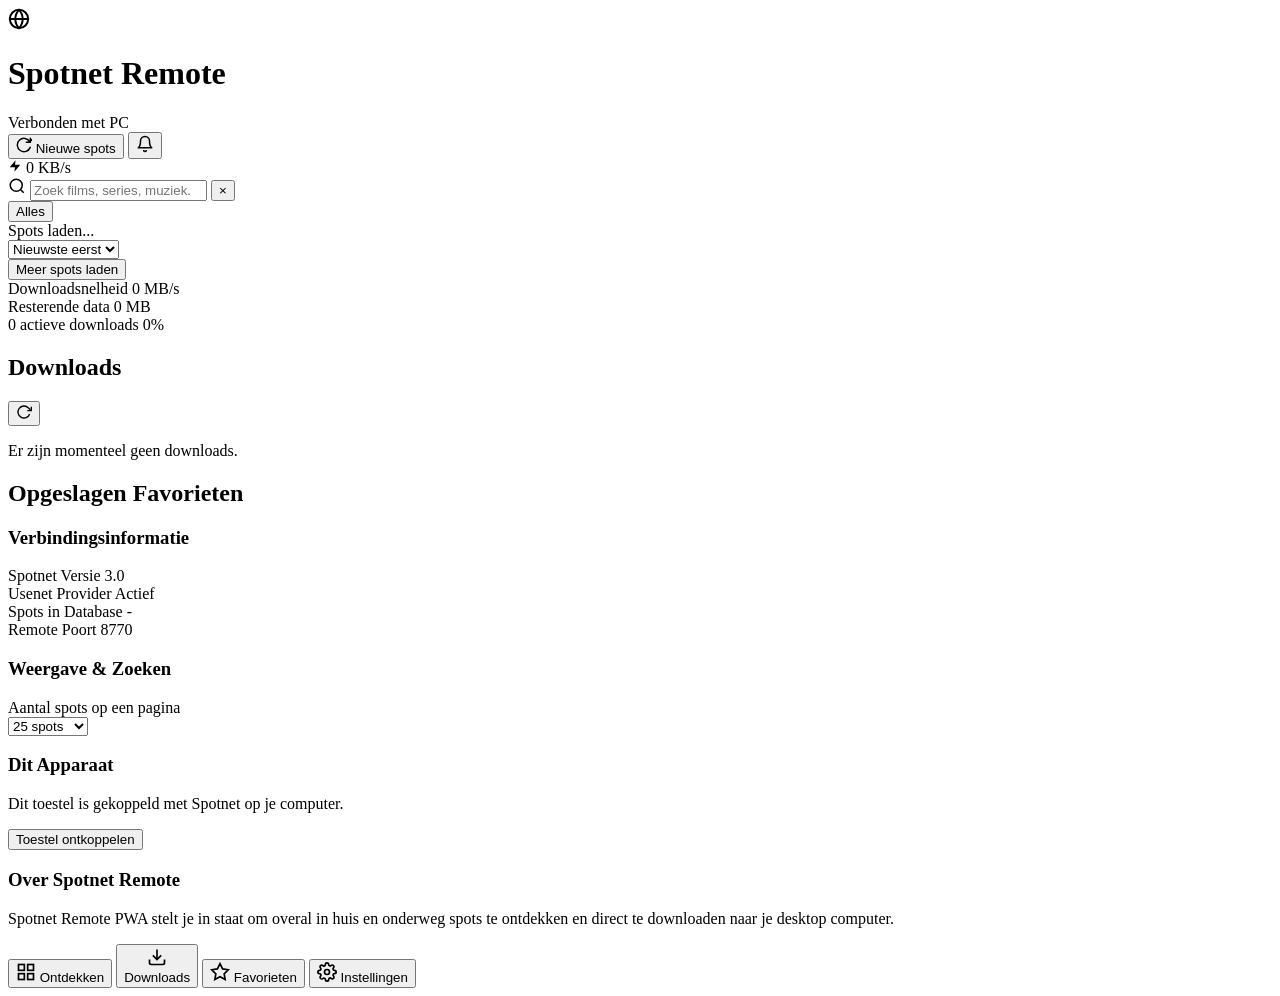
==== reconstructed/Spotnet2/Spotnet/Spotnet/Remote/Web/index.html @ 6c34cc78 "Spotnet 3.0.7.0: Spotnet Remote, Meldingsysteem, UI styling en Release Notes Nieuwe functies en verb" ====
<!DOCTYPE html>
<html lang="nl">
<head>
  <meta charset="UTF-8">
  <meta name="viewport" content="width=device-width, initial-scale=1.0, maximum-scale=1.0, user-scalable=no, viewport-fit=cover">
  <title>Spotnet Remote</title>
  <meta name="theme-color" content="#090d16">
  <meta name="apple-mobile-web-app-capable" content="yes">
  <meta name="apple-mobile-web-app-status-bar-style" content="black-translucent">
  <meta name="apple-mobile-web-app-title" content="Spotnet Remote">
  <link rel="manifest" href="/manifest.json">
  <link rel="icon" type="image/svg+xml" href="/icon.svg">
  <link rel="stylesheet" href="/app.css">
</head>
<body>
  <!-- Header -->
  <header class="app-header">
    <div class="header-left">
      <div class="logo-badge">
        <svg viewBox="0 0 24 24" width="22" height="22" fill="none" stroke="currentColor" stroke-width="2.2" stroke-linecap="round" stroke-linejoin="round">
          <circle cx="12" cy="12" r="10"></circle>
          <path d="M12 2a14.5 14.5 0 0 0 0 20 14.5 14.5 0 0 0 0-20"></path>
          <path d="M2 12h20"></path>
        </svg>
      </div>
      <div class="header-titles">
        <h1 class="brand-title">Spotnet <span class="badge-accent">Remote</span></h1>
        <div class="connection-status" id="connectionStatus">
          <span class="status-dot online"></span>
          <span class="status-text" id="statusText">Verbonden met PC</span>
        </div>
      </div>
    </div>
    <div class="header-right">
      <button class="btn-sync-spots" id="btnSyncSpots" title="Nieuwe spots ophalen van Usenet">
        <svg class="sync-icon" viewBox="0 0 24 24" width="16" height="16" fill="none" stroke="currentColor" stroke-width="2.2" stroke-linecap="round" stroke-linejoin="round">
          <path d="M21.5 2v6h-6M21.34 15.57a10 10 0 1 1-.57-8.38l5.67-5.67"/>
        </svg>
        <span>Nieuwe spots</span>
      </button>
      <button class="btn-header-notif" id="btnHeaderNotif" title="Meldingen" type="button">
        <svg viewBox="0 0 24 24" width="18" height="18" fill="none" stroke="currentColor" stroke-width="2" stroke-linecap="round" stroke-linejoin="round">
          <path d="M18 8A6 6 0 0 0 6 8c0 7-3 9-3 9h18s-3-2-3-9"></path>
          <path d="M13.73 21a2 2 0 0 1-3.46 0"></path>
        </svg>
        <span class="header-notif-badge" id="headerNotifBadge" style="display: none;">0</span>
      </button>
      <div class="global-speed-badge" id="globalSpeedBadge" title="Totale downloadsnelheid">
        <svg viewBox="0 0 24 24" width="14" height="14" fill="currentColor">
          <polygon points="13 2 3 14 12 14 11 22 21 10 12 10 13 2"></polygon>
        </svg>
        <span id="headerSpeed">0 KB/s</span>
      </div>
    </div>
  </header>

  <!-- Main View Area -->
  <main class="main-content">
    
    <!-- View: Discover / Spots List -->
    <section id="view-discover" class="view active">
      <!-- Search & Filters Bar -->
      <div class="search-container">
        <div class="search-input-wrapper">
          <svg class="search-icon" viewBox="0 0 24 24" width="18" height="18" fill="none" stroke="currentColor" stroke-width="2">
            <circle cx="11" cy="11" r="8"></circle>
            <line x1="21" y1="21" x2="16.65" y2="16.65"></line>
          </svg>
          <input type="search" id="searchInput" placeholder="Zoek films, series, muziek..." autocomplete="off">
          <button id="clearSearchBtn" class="clear-btn" aria-label="Wissen">&times;</button>
        </div>
      </div>

      <!-- Categories / Filters Scroll (Dynamic from Desktop Spotnet) -->
      <div class="category-chips-scroll" id="filterChipsContainer">
        <button class="chip active" data-filter-id="all">Alles</button>
      </div>
      <!-- Sub-Filters Scroll (Dynamic subcategories) -->
      <div class="category-chips-scroll subfilters-scroll" id="subFilterChipsContainer" style="display: none;"></div>

      <!-- Filter Controls (Sort & Total) -->
      <div class="filter-controls">
        <span class="results-count" id="resultsCount">Spots laden...</span>
        <div class="sort-select-wrapper">
          <select id="sortSelect">
            <option value="date_desc">Nieuwste eerst</option>
            <option value="filesize_desc">Grootste eerst</option>
            <option value="filesize_asc">Kleinste eerst</option>
            <option value="subject_asc">Titel (A-Z)</option>
          </select>
        </div>
      </div>

      <!-- Spots Grid Container -->
      <div class="spots-grid" id="spotsGrid">
        <!-- Cards rendered via JS -->
      </div>

      <!-- Pagination / Load More -->
      <div class="pagination-wrapper">
        <button id="loadMoreBtn" class="btn-load-more">Meer spots laden</button>
      </div>
    </section>

    <!-- View: Downloads / Queue -->
    <section id="view-queue" class="view">
      <div class="queue-summary-card">
        <div class="summary-top">
          <div class="speed-gauge">
            <span class="gauge-label">Downloadsnelheid</span>
            <span class="gauge-val" id="queueSpeed">0 MB/s</span>
          </div>
          <div class="eta-gauge">
            <span class="gauge-label">Resterende data</span>
            <span class="gauge-val" id="queueRemaining">0 MB</span>
          </div>
        </div>
        <div class="overall-progress-bar">
          <div class="progress-fill" id="overallProgressFill" style="width: 0%"></div>
        </div>
        <div class="summary-stats">
          <span id="queueActiveCount">0 actieve downloads</span>
          <span id="queuePercent">0%</span>
        </div>
      </div>

      <div class="section-title-row">
        <h2>Downloads</h2>
        <button class="btn-refresh" id="refreshQueueBtn" title="Verversen">
          <svg viewBox="0 0 24 24" width="16" height="16" fill="none" stroke="currentColor" stroke-width="2">
            <path d="M23 4v6h-6"></path>
            <path d="M20.49 15a9 9 0 1 1-2.12-9.36L23 10"></path>
          </svg>
        </button>
      </div>

      <div class="queue-list" id="queueList">
        <div class="empty-state">
          <p>Er zijn momenteel geen downloads.</p>
        </div>
      </div>
    </section>

    <!-- View: Favorites -->
    <section id="view-favorites" class="view">
      <div class="section-title-row">
        <h2>Opgeslagen Favorieten</h2>
      </div>
      <div class="spots-grid" id="favoritesGrid">
        <!-- Favorite Cards -->
      </div>
    </section>

    <!-- View: Settings / Device -->
    <section id="view-settings" class="view">
      <div class="settings-group">
        <h3>Verbindingsinformatie</h3>
        <div class="setting-item">
          <span class="setting-label">Spotnet Versie</span>
          <span class="setting-val" id="infoVersion">3.0</span>
        </div>
        <div class="setting-item">
          <span class="setting-label">Usenet Provider</span>
          <span class="setting-val" id="infoProvider">Actief</span>
        </div>
        <div class="setting-item">
          <span class="setting-label">Spots in Database</span>
          <span class="setting-val" id="infoSpotsCount">-</span>
        </div>
        <div class="setting-item">
          <span class="setting-label">Remote Poort</span>
          <span class="setting-val" id="infoPort">8770</span>
        </div>
      </div>

      <div class="settings-group">
        <h3>Weergave &amp; Zoeken</h3>
        <div class="setting-item">
          <span class="setting-label">Aantal spots op een pagina</span>
          <div class="sort-select-wrapper">
            <select id="pageSizeSelect">
              <option value="25">25 spots</option>
              <option value="50">50 spots</option>
              <option value="100">100 spots</option>
              <option value="200">200 spots</option>
            </select>
          </div>
        </div>
      </div>

      <div class="settings-group">
        <h3>Dit Apparaat</h3>
        <p class="setting-desc">Dit toestel is gekoppeld met Spotnet op je computer.</p>
        <button class="btn-danger" id="logoutBtn">Toestel ontkoppelen</button>
      </div>

      <div class="settings-group">
        <h3>Over Spotnet Remote</h3>
        <p class="setting-desc">Spotnet Remote PWA stelt je in staat om overal in huis en onderweg spots te ontdekken en direct te downloaden naar je desktop computer.</p>
      </div>
    </section>

  </main>

  <!-- Bottom Navigation Bar -->
  <nav class="bottom-nav">
    <button class="nav-btn active" data-target="view-discover">
      <svg viewBox="0 0 24 24" width="20" height="20" fill="none" stroke="currentColor" stroke-width="2">
        <rect x="3" y="3" width="7" height="7"></rect>
        <rect x="14" y="3" width="7" height="7"></rect>
        <rect x="14" y="14" width="7" height="7"></rect>
        <rect x="3" y="14" width="7" height="7"></rect>
      </svg>
      <span>Ontdekken</span>
    </button>
    <button class="nav-btn" data-target="view-queue">
      <div class="nav-icon-wrapper">
        <svg viewBox="0 0 24 24" width="20" height="20" fill="none" stroke="currentColor" stroke-width="2">
          <path d="M21 15v4a2 2 0 0 1-2 2H5a2 2 0 0 1-2-2v-4"></path>
          <polyline points="7 10 12 15 17 10"></polyline>
          <line x1="12" y1="15" x2="12" y2="3"></line>
        </svg>
        <span class="nav-badge" id="navQueueBadge" style="display: none;">0</span>
      </div>
      <span>Downloads</span>
    </button>
    <button class="nav-btn" data-target="view-favorites">
      <svg viewBox="0 0 24 24" width="20" height="20" fill="none" stroke="currentColor" stroke-width="2">
        <polygon points="12 2 15.09 8.26 22 9.27 17 14.14 18.18 21.02 12 17.77 5.82 21.02 7 14.14 2 9.27 8.91 8.26 12 2"></polygon>
      </svg>
      <span>Favorieten</span>
    </button>
    <button class="nav-btn" data-target="view-settings">
      <svg viewBox="0 0 24 24" width="20" height="20" fill="none" stroke="currentColor" stroke-width="2">
        <circle cx="12" cy="12" r="3"></circle>
        <path d="M19.4 15a1.65 1.65 0 0 0 .33 1.82l.06.06a2 2 0 0 1 0 2.83 2 2 0 0 1-2.83 0l-.06-.06a1.65 1.65 0 0 0-1.82-.33 1.65 1.65 0 0 0-1 1.51V21a2 2 0 0 1-2 2 2 2 0 0 1-2-2v-.09A1.65 1.65 0 0 0 9 19.4a1.65 1.65 0 0 0-1.82.33l-.06.06a2 2 0 0 1-2.83 0 2 2 0 0 1 0-2.83l.06-.06a1.65 1.65 0 0 0 .33-1.82 1.65 1.65 0 0 0-1.51-1H3a2 2 0 0 1-2-2 2 2 0 0 1 2-2h.09A1.65 1.65 0 0 0 4.6 9a1.65 1.65 0 0 0-.33-1.82l-.06-.06a2 2 0 0 1 0-2.83 2 2 0 0 1 2.83 0l.06.06a1.65 1.65 0 0 0 1.82.33H9a1.65 1.65 0 0 0 1-1.51V3a2 2 0 0 1 2-2 2 2 0 0 1 2 2v.09a1.65 1.65 0 0 0 1 1.51 1.65 1.65 0 0 0 1.82-.33l.06-.06a2 2 0 0 1 2.83 0 2 2 0 0 1 0 2.83l-.06.06a1.65 1.65 0 0 0-.33 1.82V9a1.65 1.65 0 0 0 1.51 1H21a2 2 0 0 1 2 2 2 2 0 0 1-2 2h-.09a1.65 1.65 0 0 0-1.51 1z"></path>
      </svg>
      <span>Instellingen</span>
    </button>
  </nav>

  <!-- Spot Detail Modal / Bottom Sheet -->
  <div class="modal-backdrop" id="detailModal" style="display: none;">
    <div class="modal-sheet">
      <div class="sheet-handle"></div>
      <button class="modal-close-btn" id="closeDetailBtn">&times;</button>
      <div class="sheet-content">
        <div class="detail-hero">
          <div class="detail-poster-wrapper" id="detailPosterWrapper">
            <img id="detailPoster" src="" alt="Poster" style="display:none;">
            <div class="poster-placeholder" id="detailPosterPlaceholder">
              <span id="detailPosterCatIcon">🎬</span>
            </div>
          </div>
          <div class="detail-meta">
            <span class="badge-cat" id="detailCategory">Beeld</span>
            <h2 id="detailTitle" class="detail-title">Titel laden...</h2>
            <div class="meta-row">
              <span class="meta-item">
                <svg viewBox="0 0 24 24" width="14" height="14" fill="currentColor"><path d="M12 12c2.21 0 4-1.79 4-4s-1.79-4-4-4-4 1.79-4 4 1.79 4 4 4zm0 2c-2.67 0-8 1.34-8 4v2h16v-2c0-2.66-5.33-4-8-4z"/></svg>
                <span id="detailPosterHandle">Poster</span>
              </span>
              <span class="meta-item">
                <svg viewBox="0 0 24 24" width="14" height="14" fill="none" stroke="currentColor" stroke-width="2"><circle cx="12" cy="12" r="10"></circle><polyline points="12 6 12 12 16 14"></polyline></svg>
                <span id="detailDate">Datum</span>
              </span>
              <span class="meta-item">
                <svg viewBox="0 0 24 24" width="14" height="14" fill="currentColor"><path d="M19 9h-4V3H9v6H5l7 7 7-7zM5 18v2h14v-2H5z"/></svg>
                <span id="detailSize">0 MB</span>
              </span>
            </div>
            <div class="detail-badges" id="detailBadges">
              <!-- UHD, 1080p, Dutch subs badges -->
            </div>
          </div>
        </div>

        <div class="action-buttons-row">
          <button class="btn-primary" id="btnDownloadSpot">
            <svg viewBox="0 0 24 24" width="18" height="18" fill="none" stroke="currentColor" stroke-width="2.5">
              <path d="M21 15v4a2 2 0 0 1-2 2H5a2 2 0 0 1-2-2v-4"></path>
              <polyline points="7 10 12 15 17 10"></polyline>
              <line x1="12" y1="15" x2="12" y2="3"></line>
            </svg>
            <span>Downloaden naar PC</span>
          </button>
          <button class="btn-secondary" id="btnToggleFavorite" title="Favoriet">
            <svg viewBox="0 0 24 24" width="18" height="18" fill="none" stroke="currentColor" stroke-width="2">
              <polygon points="12 2 15.09 8.26 22 9.27 17 14.14 18.18 21.02 12 17.77 5.82 21.02 7 14.14 2 9.27 8.91 8.26 12 2"></polygon>
            </svg>
          </button>
        </div>

        <div class="detail-description-section">
          <h3>Omschrijving</h3>
          <div class="description-body" id="detailDescription">
            Laden...
          </div>
        </div>

        <div class="detail-comments-section">
          <div class="comments-header-row">
            <h3>Reacties (<span id="commentsCount">0</span>)</h3>
            <button class="btn-refresh-comments" id="btnRefreshComments" title="Reacties vernieuwen">
              <svg viewBox="0 0 24 24" width="14" height="14" fill="none" stroke="currentColor" stroke-width="2">
                <path d="M23 4v6h-6"></path>
                <path d="M20.49 15a9 9 0 1 1-2.12-9.36L23 10"></path>
              </svg>
              <span>Vernieuwen</span>
            </button>
          </div>

          <div class="comments-list" id="commentsList">
            <div class="comments-empty">Reacties laden...</div>
          </div>

          <div class="comment-form-container">
            <h4>Plaats een reactie</h4>
            <div class="comment-input-group">
              <input type="text" id="commentNicknameInput" class="comment-nickname-input" placeholder="Je naam of bijnaam" maxlength="40">
            </div>
            <div class="comment-input-group">
              <textarea id="commentBodyInput" class="comment-textarea" placeholder="Typ je reactie..." rows="3" maxlength="1000"></textarea>
            </div>
            <div class="comment-emoji-bar">
              <button type="button" class="emoji-btn" data-emoji="😊">😊</button>
              <button type="button" class="emoji-btn" data-emoji="👍">👍</button>
              <button type="button" class="emoji-btn" data-emoji="❤️">❤️</button>
              <button type="button" class="emoji-btn" data-emoji="😂">😂</button>
              <button type="button" class="emoji-btn" data-emoji="🔥">🔥</button>
              <button type="button" class="emoji-btn" data-emoji="🎉">🎉</button>
              <button type="button" class="emoji-btn" data-emoji="🙏">🙏</button>
              <button type="button" class="emoji-btn" data-emoji="👏">👏</button>
            </div>
            <button class="btn-primary btn-submit-comment" id="btnSubmitComment">
              <svg viewBox="0 0 24 24" width="16" height="16" fill="none" stroke="currentColor" stroke-width="2.5">
                <line x1="22" y1="2" x2="11" y2="13"></line>
                <polygon points="22 2 15 22 11 13 2 9 22 2"></polygon>
              </svg>
              <span>Plaatsen</span>
            </button>
          </div>
        </div>
      </div>
    </div>
  </div>

  <!-- Notifications Drawer / Modal -->
  <div class="modal-backdrop" id="notifModal" style="display: none;">
    <div class="modal-sheet notif-modal-sheet">
      <div class="sheet-handle"></div>
      <button class="modal-close-btn" id="closeNotifBtn">&times;</button>
      <div class="notif-sheet-header">
        <div class="notif-sheet-title-row">
          <svg viewBox="0 0 24 24" width="22" height="22" fill="none" stroke="#F59E0B" stroke-width="2" stroke-linecap="round" stroke-linejoin="round">
            <path d="M18 8A6 6 0 0 0 6 8c0 7-3 9-3 9h18s-3-2-3-9"></path>
            <path d="M13.73 21a2 2 0 0 1-3.46 0"></path>
          </svg>
          <h2>Meldingen</h2>
          <span class="notif-pill-count" id="notifModalCount" style="display: none;">0</span>
        </div>
        <button class="btn-text-action" id="btnMarkAllRead">Alles als gelezen markeren</button>
      </div>
      <div class="notif-list-container" id="notifListContainer">
        <div class="notif-empty">Geen meldingen gevonden</div>
      </div>
    </div>
  </div>

  <!-- Auth & Pairing Modal (When not authenticated) -->
  <div class="modal-backdrop" id="pairingModal" style="display: none;">
    <div class="pairing-card">
      <div class="pairing-icon">
        <svg viewBox="0 0 24 24" width="36" height="36" fill="none" stroke="currentColor" stroke-width="2">
          <rect x="3" y="11" width="18" height="11" rx="2" ry="2"></rect>
          <path d="M7 11V7a5 5 0 0 1 10 0v4"></path>
        </svg>
      </div>

      <!-- Tab Switcher -->
      <div class="auth-tabs" id="authTabs">
        <button class="auth-tab-btn active" id="tabBtnPassword" type="button">Wachtwoord</button>
        <button class="auth-tab-btn" id="tabBtnPin" type="button">PIN / QR-code</button>
      </div>

      <!-- Password Login View -->
      <div id="authViewPassword" class="auth-view">
        <h2>Inloggen bij Spotnet</h2>
        <p>Voer je gebruikersnaam en wachtwoord in om toegang te krijgen tot Spotnet Remote.</p>

        <div class="auth-inputs-wrapper">
          <div class="auth-input-group">
            <svg viewBox="0 0 24 24" width="18" height="18" fill="none" stroke="currentColor" stroke-width="2">
              <path d="M20 21v-2a4 4 0 0 0-4-4H8a4 4 0 0 0-4 4v2"></path>
              <circle cx="12" cy="7" r="4"></circle>
            </svg>
            <input type="text" id="loginUsername" placeholder="Gebruikersnaam" autocomplete="username" autocapitalize="none">
          </div>

          <div class="auth-input-group">
            <svg viewBox="0 0 24 24" width="18" height="18" fill="none" stroke="currentColor" stroke-width="2">
              <rect x="3" y="11" width="18" height="11" rx="2" ry="2"></rect>
              <path d="M7 11V7a5 5 0 0 1 10 0v4"></path>
            </svg>
            <input type="password" id="loginPassword" placeholder="Wachtwoord" autocomplete="current-password">
            <button type="button" class="btn-toggle-pwd" id="btnToggleLoginPassword" title="Wachtwoord tonen">
              <svg viewBox="0 0 24 24" width="18" height="18" fill="none" stroke="currentColor" stroke-width="2" id="pwdEyeIcon">
                <path d="M1 12s4-8 11-8 11 8 11 8-4 8-11 8-11-8-11-8z"></path>
                <circle cx="12" cy="12" r="3"></circle>
              </svg>
            </button>
          </div>
        </div>

        <div id="loginError" class="pairing-error" style="display: none;"></div>

        <button class="btn-primary" id="btnSubmitLogin">Inloggen</button>
        <div class="pairing-hint">
          Beveiligde verbinding &bull; Beschermd tegen ongeoorloofde toegang
        </div>
      </div>

      <!-- PIN Pairing View -->
      <div id="authViewPin" class="auth-view" style="display: none;">
        <h2>Koppel met Spotnet</h2>
        <p>Voer de 6-cijferige koppelcode in die op je computerscherm staat onder <em>Instellingen &gt; Remote</em>.</p>

        <div class="pin-inputs-wrapper">
          <input type="tel" id="pinInput" maxlength="7" placeholder="Bijv. 123-456" autocomplete="one-time-code">
        </div>

        <div id="pairingError" class="pairing-error" style="display: none;"></div>

        <button class="btn-primary" id="btnSubmitPairing">Koppelen &amp; Starten</button>
        <div class="pairing-hint">
          Koppelcode is 5 minuten geldig.
        </div>
      </div>
    </div>
  </div>

  <!-- Toast Notification Container -->
  <div class="toast-container" id="toastContainer"></div>

  <script src="/app.js"></script>
</body>
</html>
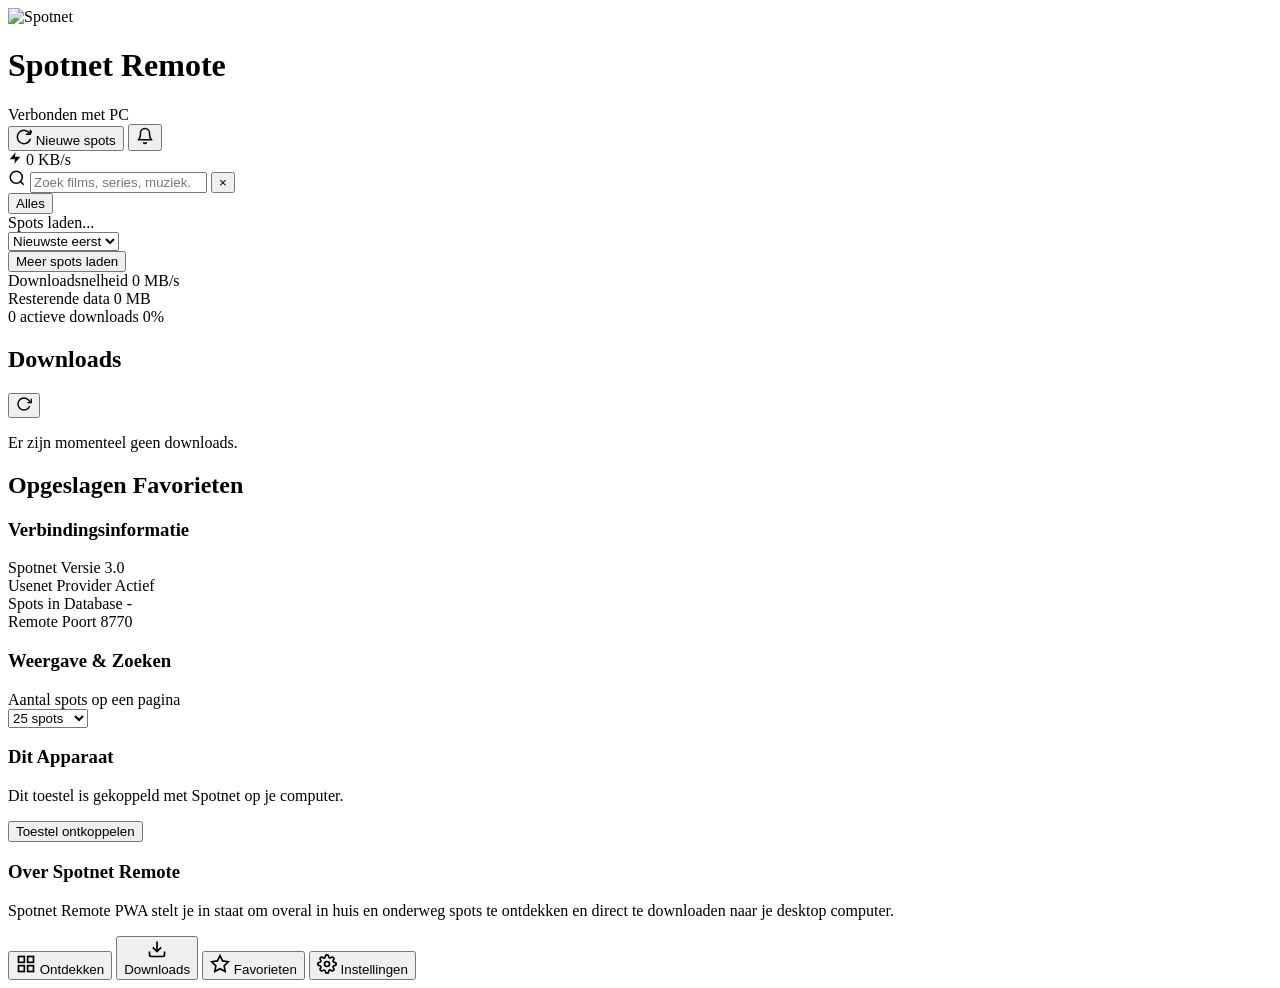
==== commit 5e4c7e1b: "fix(android & web): officieel Spotnet icoon, mobiele header uitgelijnd en dubbele menu's geëlimineer" ====
--- a/reconstructed/Spotnet2/Spotnet/Spotnet/Remote/Web/index.html
+++ b/reconstructed/Spotnet2/Spotnet/Spotnet/Remote/Web/index.html
@@ -17,11 +17,7 @@
   <header class="app-header">
     <div class="header-left">
       <div class="logo-badge">
-        <svg viewBox="0 0 24 24" width="22" height="22" fill="none" stroke="currentColor" stroke-width="2.2" stroke-linecap="round" stroke-linejoin="round">
-          <circle cx="12" cy="12" r="10"></circle>
-          <path d="M12 2a14.5 14.5 0 0 0 0 20 14.5 14.5 0 0 0 0-20"></path>
-          <path d="M2 12h20"></path>
-        </svg>
+        <img src="/icon.png" class="header-logo-img" alt="Spotnet">
       </div>
       <div class="header-titles">
         <h1 class="brand-title">Spotnet <span class="badge-accent">Remote</span></h1>
@@ -194,6 +190,35 @@
         <button class="btn-danger" id="logoutBtn">Toestel ontkoppelen</button>
       </div>
 
+      <div class="settings-group" id="nativeSettingsGroup" style="display: none;">
+        <h3>Android Companion Notificaties</h3>
+        <p class="setting-desc">Beheer achtergrondmeldingen op dit mobiele toestel.</p>
+        <div class="setting-item">
+          <span class="setting-label">Achtergrondnotificaties</span>
+          <label class="switch-toggle">
+            <input type="checkbox" id="nativeSwitchNotifs" checked>
+            <span class="switch-slider"></span>
+          </label>
+        </div>
+        <div class="setting-item">
+          <span class="setting-label">Geluid bij melding</span>
+          <label class="switch-toggle">
+            <input type="checkbox" id="nativeSwitchSound" checked>
+            <span class="switch-slider"></span>
+          </label>
+        </div>
+        <div class="setting-item">
+          <span class="setting-label">Trillen bij melding</span>
+          <label class="switch-toggle">
+            <input type="checkbox" id="nativeSwitchVibrate" checked>
+            <span class="switch-slider"></span>
+          </label>
+        </div>
+        <div style="margin-top: 14px;">
+          <button class="btn-text-action" id="btnNativeTestNotif" type="button" style="padding: 8px 14px; border-radius: 8px;">Testnotificatie verzenden</button>
+        </div>
+      </div>
+
       <div class="settings-group">
         <h3>Over Spotnet Remote</h3>
         <p class="setting-desc">Spotnet Remote PWA stelt je in staat om overal in huis en onderweg spots te ontdekken en direct te downloaden naar je desktop computer.</p>
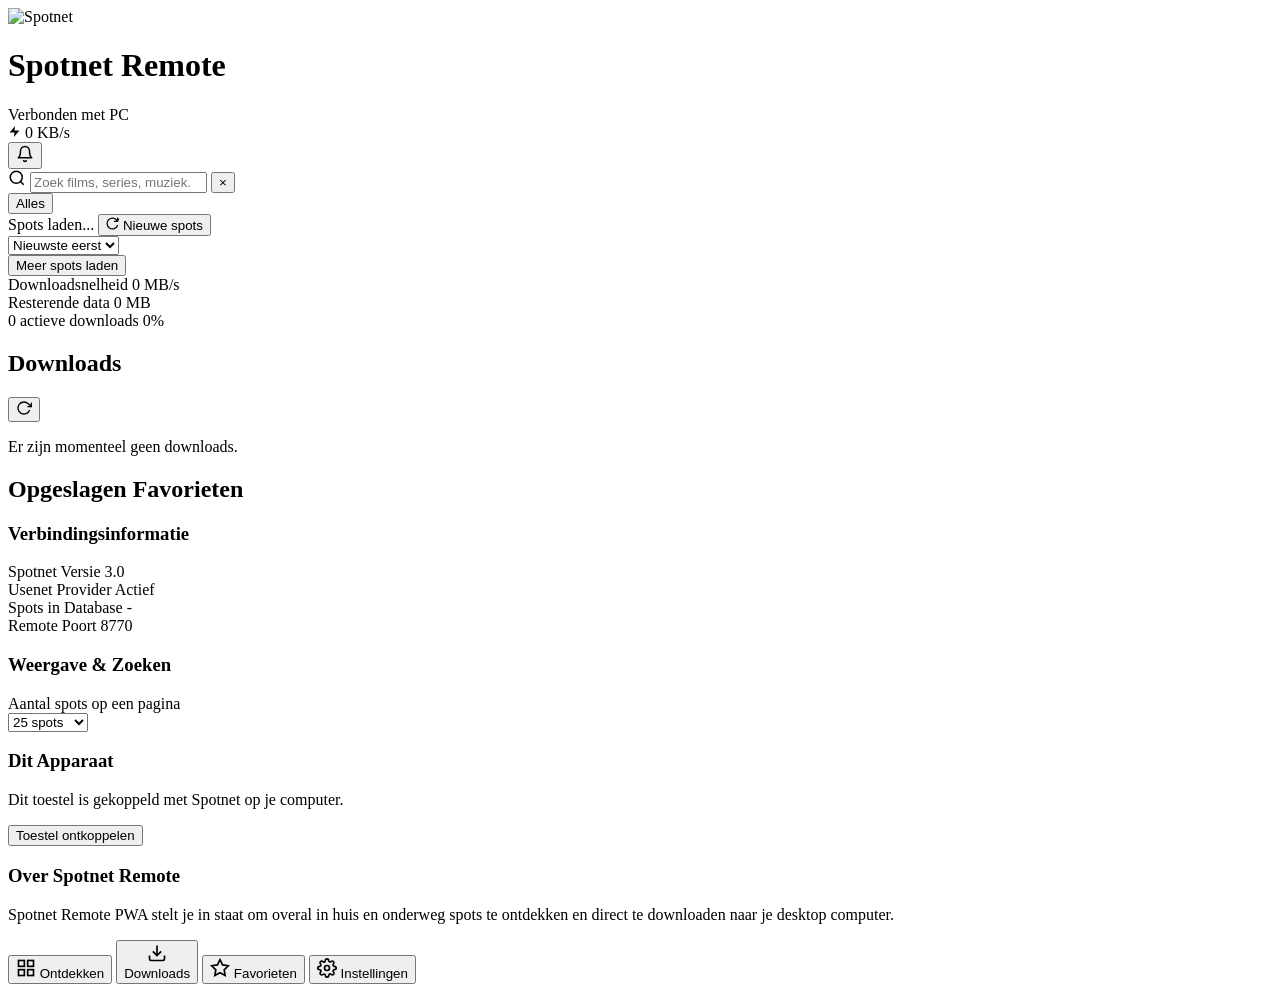
==== commit c667486f: "fix(web): verplaats 'Nieuwe spots' knop naar spotsbalk en vereenvoudig kopbalk - 'Nieuwe spots' verp" ====
--- a/reconstructed/Spotnet2/Spotnet/Spotnet/Remote/Web/index.html
+++ b/reconstructed/Spotnet2/Spotnet/Spotnet/Remote/Web/index.html
@@ -10,7 +10,7 @@
   <meta name="apple-mobile-web-app-title" content="Spotnet Remote">
   <link rel="manifest" href="/manifest.json">
   <link rel="icon" type="image/svg+xml" href="/icon.svg">
-  <link rel="stylesheet" href="/app.css">
+  <link rel="stylesheet" href="/app.css?v=3.0.7.2">
 </head>
 <body>
   <!-- Header -->
@@ -28,12 +28,12 @@
       </div>
     </div>
     <div class="header-right">
-      <button class="btn-sync-spots" id="btnSyncSpots" title="Nieuwe spots ophalen van Usenet">
-        <svg class="sync-icon" viewBox="0 0 24 24" width="16" height="16" fill="none" stroke="currentColor" stroke-width="2.2" stroke-linecap="round" stroke-linejoin="round">
-          <path d="M21.5 2v6h-6M21.34 15.57a10 10 0 1 1-.57-8.38l5.67-5.67"/>
+      <div class="global-speed-badge" id="globalSpeedBadge" title="Totale downloadsnelheid">
+        <svg viewBox="0 0 24 24" width="13" height="13" fill="currentColor">
+          <polygon points="13 2 3 14 12 14 11 22 21 10 12 10 13 2"></polygon>
         </svg>
-        <span>Nieuwe spots</span>
-      </button>
+        <span id="headerSpeed">0 KB/s</span>
+      </div>
       <button class="btn-header-notif" id="btnHeaderNotif" title="Meldingen" type="button">
         <svg viewBox="0 0 24 24" width="18" height="18" fill="none" stroke="currentColor" stroke-width="2" stroke-linecap="round" stroke-linejoin="round">
           <path d="M18 8A6 6 0 0 0 6 8c0 7-3 9-3 9h18s-3-2-3-9"></path>
@@ -41,12 +41,6 @@
         </svg>
         <span class="header-notif-badge" id="headerNotifBadge" style="display: none;">0</span>
       </button>
-      <div class="global-speed-badge" id="globalSpeedBadge" title="Totale downloadsnelheid">
-        <svg viewBox="0 0 24 24" width="14" height="14" fill="currentColor">
-          <polygon points="13 2 3 14 12 14 11 22 21 10 12 10 13 2"></polygon>
-        </svg>
-        <span id="headerSpeed">0 KB/s</span>
-      </div>
     </div>
   </header>
 
@@ -74,9 +68,17 @@
       <!-- Sub-Filters Scroll (Dynamic subcategories) -->
       <div class="category-chips-scroll subfilters-scroll" id="subFilterChipsContainer" style="display: none;"></div>
 
-      <!-- Filter Controls (Sort & Total) -->
+      <!-- Filter Controls (Sort, Total & Usenet Sync) -->
       <div class="filter-controls">
-        <span class="results-count" id="resultsCount">Spots laden...</span>
+        <div class="filter-controls-left">
+          <span class="results-count" id="resultsCount">Spots laden...</span>
+          <button class="btn-sync-spots" id="btnSyncSpots" title="Nieuwe spots ophalen van Usenet">
+            <svg class="sync-icon" viewBox="0 0 24 24" width="13" height="13" fill="none" stroke="currentColor" stroke-width="2.2" stroke-linecap="round" stroke-linejoin="round">
+              <path d="M21.5 2v6h-6M21.34 15.57a10 10 0 1 1-.57-8.38l5.67-5.67"/>
+            </svg>
+            <span>Nieuwe spots</span>
+          </button>
+        </div>
         <div class="sort-select-wrapper">
           <select id="sortSelect">
             <option value="date_desc">Nieuwste eerst</option>
@@ -467,6 +469,6 @@
   <!-- Toast Notification Container -->
   <div class="toast-container" id="toastContainer"></div>
 
-  <script src="/app.js"></script>
+  <script src="/app.js?v=3.0.7.2"></script>
 </body>
 </html>
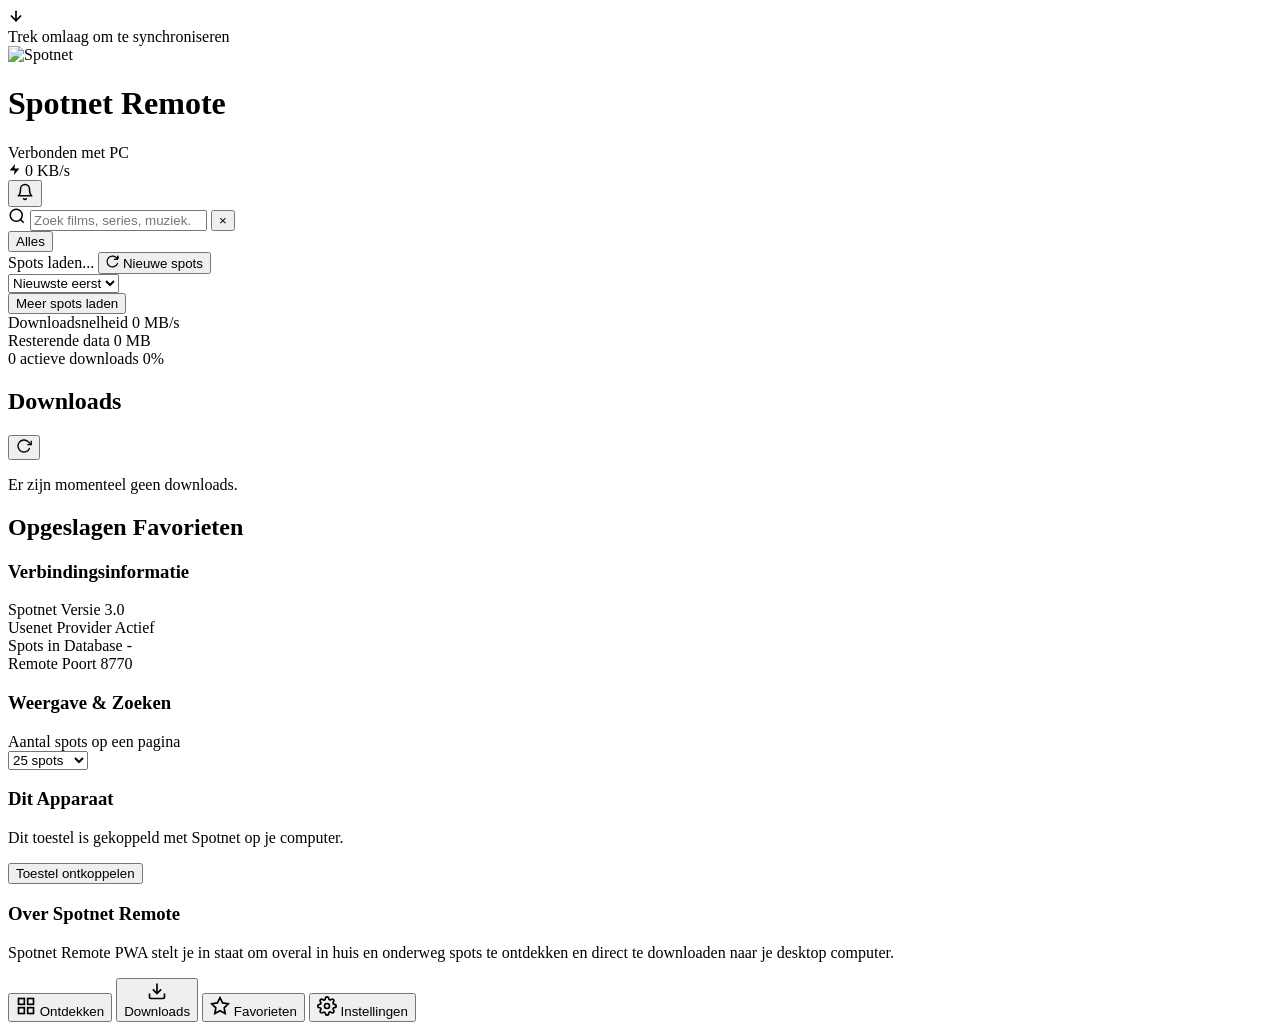
==== commit c1316f0a: "Ondersteun pull-to-refresh sync, uitschakelen bij geopende spot en download voltooid notificaties vo" ====
--- a/reconstructed/Spotnet2/Spotnet/Spotnet/Remote/Web/index.html
+++ b/reconstructed/Spotnet2/Spotnet/Spotnet/Remote/Web/index.html
@@ -10,9 +10,21 @@
   <meta name="apple-mobile-web-app-title" content="Spotnet Remote">
   <link rel="manifest" href="/manifest.json">
   <link rel="icon" type="image/svg+xml" href="/icon.svg">
-  <link rel="stylesheet" href="/app.css?v=3.0.7.2">
+  <link rel="stylesheet" href="/app.css?v=3.0.7.5">
 </head>
 <body>
+  <!-- Pull to Refresh Indicator (Mobile Web / PWA) -->
+  <div id="pullToRefresh" class="pull-to-refresh">
+    <div class="ptr-icon-box">
+      <svg class="ptr-arrow" viewBox="0 0 24 24" width="16" height="16" fill="none" stroke="currentColor" stroke-width="2.5" stroke-linecap="round" stroke-linejoin="round">
+        <line x1="12" y1="5" x2="12" y2="19"></line>
+        <polyline points="19 12 12 19 5 12"></polyline>
+      </svg>
+      <div class="ptr-spinner"></div>
+    </div>
+    <span class="ptr-text">Trek omlaag om te synchroniseren</span>
+  </div>
+
   <!-- Header -->
   <header class="app-header">
     <div class="header-left">
@@ -469,6 +481,6 @@
   <!-- Toast Notification Container -->
   <div class="toast-container" id="toastContainer"></div>
 
-  <script src="/app.js?v=3.0.7.2"></script>
+  <script src="/app.js?v=3.0.7.5"></script>
 </body>
 </html>
